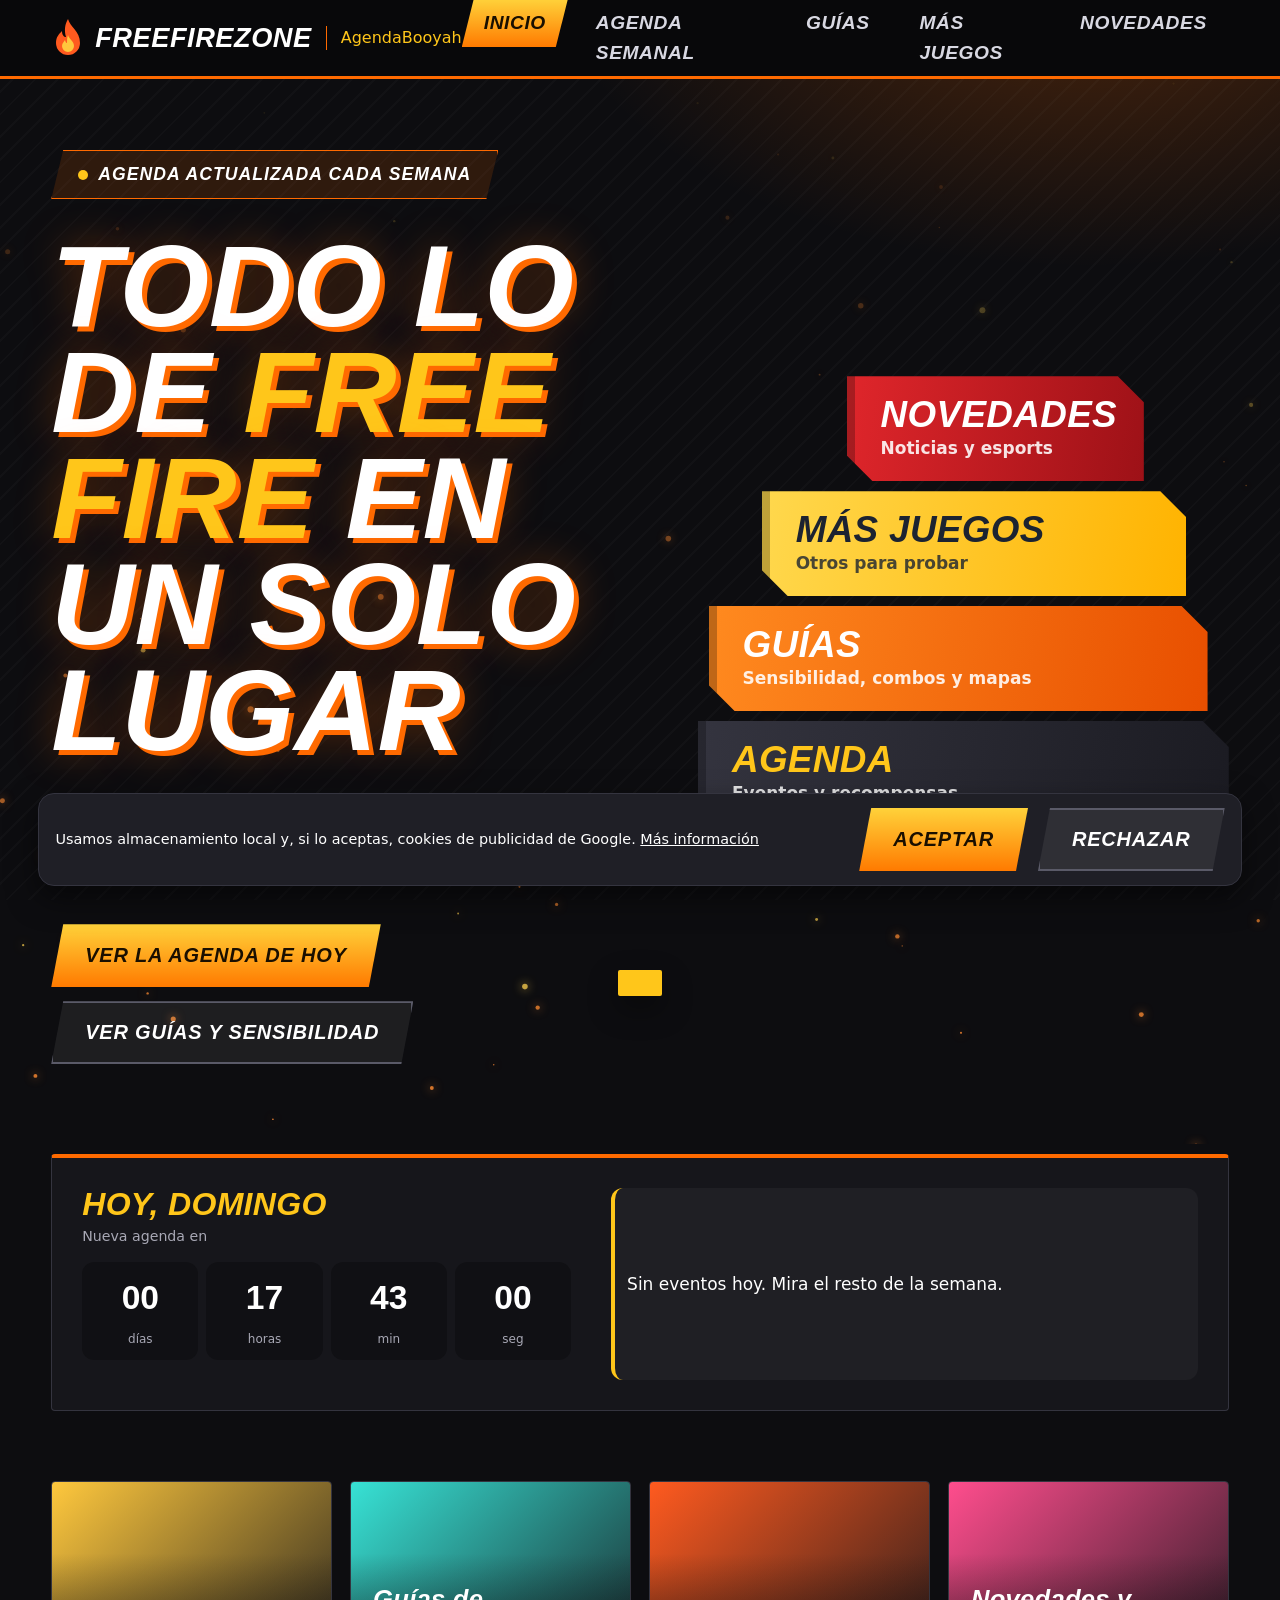
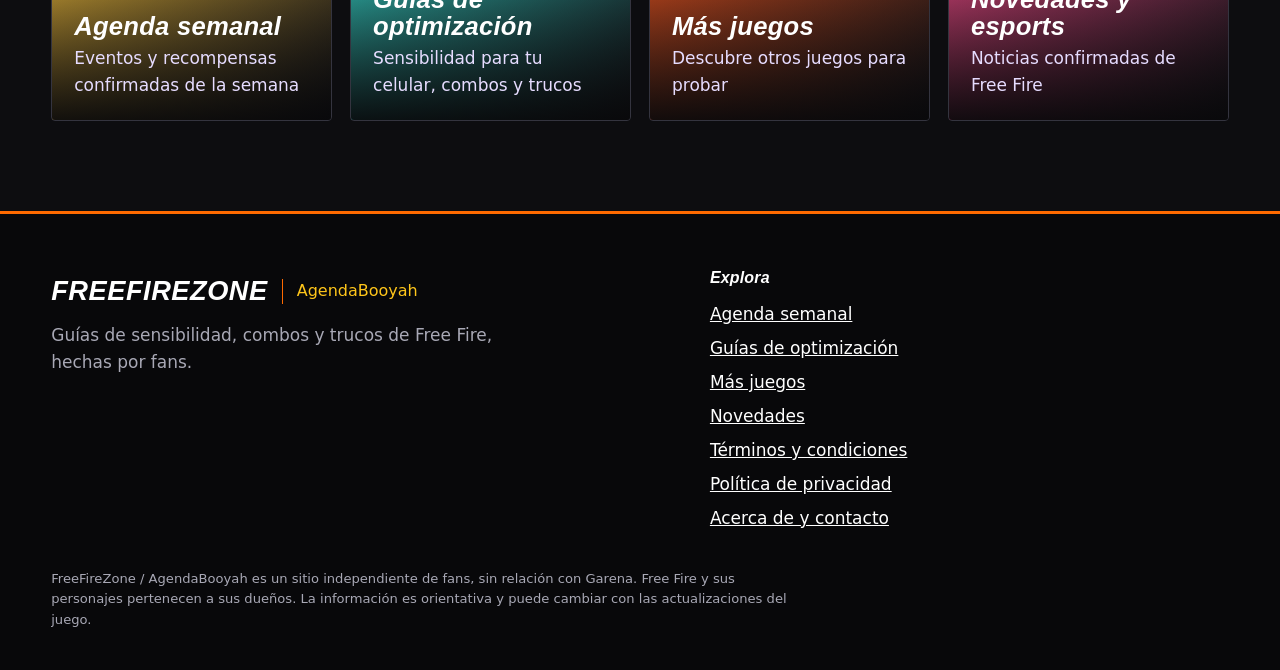
==== index.html @ f6b4c5f6 "Add files via upload" ====
<!DOCTYPE html>
<html lang="es"><head><meta charset="UTF-8"><meta name="viewport" content="width=device-width, initial-scale=1, viewport-fit=cover"><meta http-equiv="Content-Security-Policy" content="default-src 'self'; script-src 'self' https://*.googlesyndication.com https://*.doubleclick.net https://*.google.com https://*.adtrafficquality.google; connect-src 'self' https://sqxohgghsszbbbuwrval.supabase.co https://*.googlesyndication.com https://*.doubleclick.net https://*.google.com https://*.adtrafficquality.google; img-src 'self' data: https:; style-src 'self' 'unsafe-inline' https://fonts.googleapis.com; font-src https://fonts.gstatic.com; frame-src https://*.googlesyndication.com https://*.doubleclick.net https://*.google.com https://*.adtrafficquality.google; object-src 'none'; base-uri 'none'; form-action 'self'"><meta name="referrer" content="strict-origin-when-cross-origin"><title>Agenda, sensibilidad y trucos de Free Fire · FreeFireZone</title><meta name="description" content="Agenda semanal, sensibilidad para tu celular, combos de personajes, trucos de mapas y más juegos."><link rel="preconnect" href="https://fonts.googleapis.com"><link rel="preconnect" href="https://fonts.gstatic.com" crossorigin><link href="https://fonts.googleapis.com/css2?family=Barlow+Condensed:ital,wght@0,700;0,800;1,700;1,800;1,900&family=Barlow:wght@400;500;600;700&display=swap" rel="stylesheet"><link rel="stylesheet" href="estilos.css"></head><body>
<header>
  <div class="wrap nav">
    <a href="index.html" class="logo" aria-label="FreeFireZone, ir al inicio">
      <svg width="34" height="40" viewBox="0 0 34 40" aria-hidden="true"><path d="M17 1c2 8 12 12 12 24a12 12 0 0 1-24 0c0-6 3-9 6-12 0 4 2 6 4 6C13 12 14 6 17 1z" fill="#ff5a1f"/><path d="M17 17c1 4 6 6 6 11a6 6 0 0 1-12 0c0-3 2-4 3-6 .5 2 1 3 2 3 0-3 0-5 1-8z" fill="#ffc83d"/></svg>
      <span>FreeFireZone<small>AgendaBooyah</small></span>
    </a>
    <button class="burger" id="burger" aria-label="Abrir menú" aria-expanded="false"><span></span><span></span><span></span></button>
    <ul id="menu"><li><a class="lnk on" href="index.html">Inicio</a></li><li><a class="lnk" href="agenda.html">Agenda semanal</a></li><li><a class="lnk" href="guias.html">Guías</a></li><li><a class="lnk" href="juegos.html">Más juegos</a></li><li><a class="lnk" href="novedades.html">Novedades</a></li></ul>
  </div>
</header><main><section class="hero" id="inicio">
  <canvas id="embers" aria-hidden="true"></canvas>
  <div class="wrap">
    <div>
      <div class="kicker"><span class="dot"></span> Agenda actualizada cada semana</div>
      <h1 class="booyah">Todo lo de <span>Free Fire</span> en un solo lugar</h1>
      <p class="sub">Eventos de la semana, sensibilidad para tu celular, combos de personajes y trucos de mapas, siempre con información confirmada.</p>
      <div class="cta">
        <a class="btn p" href="agenda.html">Ver la agenda de hoy</a>
        <a class="btn g" href="guias.html">Ver guías y sensibilidad</a>
      </div>
    </div>
    <div class="bricks" aria-label="Secciones del sitio">
      <a class="brick b-red" href="novedades.html"><h3>Novedades</h3><p>Noticias y esports</p></a>
      <a class="brick b-yel" href="juegos.html"><h3>Más juegos</h3><p>Otros para probar</p></a>
      <a class="brick b-grn" href="guias.html"><h3>Guías</h3><p>Sensibilidad, combos y mapas</p></a>
      <a class="brick b-blu" href="agenda.html"><h3>Agenda</h3><p>Eventos y recompensas</p></a>
      <div class="brick-base"></div>
    </div>
  </div>
</section><section id="hoy"><div class="wrap"><aside class="today" aria-label="Resumen de hoy">
      <h3 id="todayTitle">Hoy</h3>
      <small style="color:var(--mute)">Nueva agenda en</small>
      <div class="cd" role="timer" aria-live="off">
        <div><b id="cd-d">00</b><span>días</span></div>
        <div><b id="cd-h">00</b><span>horas</span></div>
        <div><b id="cd-m">00</b><span>min</span></div>
        <div><b id="cd-s">00</b><span>seg</span></div>
      </div>
      <ul class="mini" id="todayList"></ul>
    </aside></div></section><div id="promo" class="promo" hidden></div><section id="portada"><div class="wrap"><div class="bgrid" id="bgrid"></div></div></section></main><footer><div class="wrap fgrid"><div><a href="index.html" class="logo" style="margin-bottom:10px"><span>FreeFireZone<small>AgendaBooyah</small></span></a><p style="color:var(--mute);max-width:42ch">Guías de sensibilidad, combos y trucos de Free Fire, hechas por fans.</p></div>
<div><h3 style="margin-bottom:10px;font-size:1rem">Explora</h3><p style="line-height:2"><a href="agenda.html">Agenda semanal</a><br><a href="guias.html">Guías de optimización</a><br><a href="juegos.html">Más juegos</a><br><a href="novedades.html">Novedades</a><br><a href="terminos.html">Términos y condiciones</a><br><a href="privacidad.html">Política de privacidad</a><br><a href="contacto.html">Acerca de y contacto</a></p></div></div>
<div class="wrap"><p class="legal">FreeFireZone / AgendaBooyah es un sitio independiente de fans, sin relación con Garena. Free Fire y sus personajes pertenecen a sus dueños. La información es orientativa y puede cambiar con las actualizaciones del juego.</p></div></footer><dialog id="adm"><div class="ah"><h3>Panel de actualización</h3><div><button id="admP" class="btn p" type="button" hidden>Publicar cambios</button> <button id="admX" class="btn g" type="button">Cerrar</button></div></div><div class="atabs" id="admTabs"></div><div id="admBody"></div></dialog><div id="ck" class="ckbar" hidden><p>Usamos almacenamiento local y, si lo aceptas, cookies de publicidad de Google. <a href="privacidad.html">Más información</a></p><button class="btn p" id="ckY" type="button">Aceptar</button><button class="btn g" id="ckN" type="button">Rechazar</button></div><div class="toast" id="toast" role="status"></div>
<button id="top" aria-label="Volver arriba">↑</button><script src="js/index.js"></script></body></html>
---- estilos.css ----
:root{
  --ink:#0f1b2e; --ink2:#13223a; --ink3:#182a45; --line:#27395a;
  --ember:#f5cd2f; --gold:#f5cd2f; --ice:#5ec8ff; --rose:#ff5d73;
  --txt:#ffffff; --mute:#9fb0c8;
  --display:"Figtree","Segoe UI",system-ui,sans-serif;
  --body:"Figtree","Segoe UI",system-ui,sans-serif;
  box-sizing:border-box;
  padding-top:env(safe-area-inset-top,0px);
  padding-bottom:env(safe-area-inset-bottom,0px);
  color-scheme:dark;
}
html{scroll-padding-top:calc(76px + env(safe-area-inset-top,0px));scroll-behavior:smooth}
*,*::before,*::after{box-sizing:inherit}
body{margin:0;background:var(--ink);color:var(--txt);font-family:var(--body);font-size:17px;line-height:1.55;overflow-x:hidden}
a{color:inherit}
button,select{font:inherit;color:inherit}
:focus-visible{outline:3px solid var(--gold);outline-offset:3px;border-radius:6px}
.wrap{width:min(1180px,92%);margin-inline:auto}
section{padding:96px 0;position:relative}
h1,h2,h3{font-family:var(--display);font-weight:400;line-height:1.05;margin:0}
h2{font-size:clamp(2rem,5vw,3.4rem);margin-bottom:12px}
h3{font-size:1.25rem}
p{margin:0}
.lead{color:var(--mute);max-width:60ch;margin-bottom:36px}
.sample{display:inline-flex;gap:8px;align-items:center;background:rgba(255,200,61,.12);border:1px dashed var(--gold);color:var(--gold);padding:6px 12px;border-radius:8px;font-size:.85rem;margin-bottom:28px}

/* NAV */
header{position:fixed;inset:0 0 auto 0;z-index:50;padding-top:env(safe-area-inset-top,0px);background:rgba(21,15,46,.72);backdrop-filter:blur(14px);-webkit-backdrop-filter:blur(14px);border-bottom:1px solid rgba(255,255,255,.06)}
.nav{display:flex;align-items:center;justify-content:space-between;height:68px}
.logo{display:flex;align-items:center;gap:10px;text-decoration:none;font-family:var(--display);font-size:1.15rem}
.logo small{display:block;font-family:var(--body);font-size:.72rem;color:var(--gold);font-weight:600;letter-spacing:.04em;margin-top:-2px}
.nav ul{display:flex;gap:6px;list-style:none;margin:0;padding:0}
.nav a.lnk{display:block;padding:9px 16px;border-radius:999px;text-decoration:none;font-weight:600;color:var(--mute);transition:.25s}
.nav a.lnk:hover{color:var(--txt)}
.nav a.lnk.on{background:var(--ember);color:#fff}
.burger{display:none;background:none;border:1px solid var(--line);border-radius:10px;width:44px;height:44px;cursor:pointer}
.burger span{display:block;width:20px;height:2px;background:var(--txt);margin:5px auto;transition:.25s}
@media(max-width:800px){
  .burger{display:block}
  .nav ul{position:absolute;top:68px;left:0;right:0;flex-direction:column;background:var(--ink2);padding:12px 4%;border-bottom:1px solid var(--line);transform:translateY(-12px);opacity:0;pointer-events:none;transition:.25s}
  .nav ul.open{transform:none;opacity:1;pointer-events:auto}
  .nav a.lnk{padding:14px 16px}
}

/* HERO */
.hero{min-height:100svh;display:flex;align-items:center;padding:130px 0 70px;overflow:hidden;
  background:radial-gradient(900px 500px at 78% 30%,rgba(255,90,31,.28),transparent 60%),radial-gradient(700px 500px at 10% 90%,rgba(55,226,213,.12),transparent 60%),var(--ink)}
#embers{position:absolute;inset:0;width:100%;height:100%;pointer-events:none}
.hero .wrap{position:relative;display:grid;grid-template-columns:1.15fr .85fr;gap:48px;align-items:center}
@media(max-width:900px){.hero .wrap{grid-template-columns:1fr}}
.kicker{display:inline-flex;align-items:center;gap:10px;font-weight:600;color:var(--gold);margin-bottom:18px}
.dot{width:10px;height:10px;border-radius:50%;background:var(--rose);box-shadow:0 0 0 0 rgba(255,77,141,.7);animation:pulse 1.8s infinite}
@keyframes pulse{70%{box-shadow:0 0 0 12px rgba(255,77,141,0)}100%{box-shadow:0 0 0 0 rgba(255,77,141,0)}}
.booyah{font-size:clamp(3.6rem,13vw,9.5rem);line-height:.9;letter-spacing:-.01em;position:relative;display:inline-block;
  background:linear-gradient(100deg,var(--gold) 20%,#fff 38%,var(--ember) 55%,var(--gold) 80%);background-size:250% 100%;
  -webkit-background-clip:text;background-clip:text;color:transparent;animation:shine 4.5s ease-in-out 1 .4s both, glow 3s ease-in-out infinite alternate;
  filter:drop-shadow(0 6px 0 rgba(120,30,0,.55))}
@keyframes shine{from{background-position:120% 0}to{background-position:0 0}}
@keyframes glow{to{filter:drop-shadow(0 6px 0 rgba(120,30,0,.55)) drop-shadow(0 0 28px rgba(255,90,31,.6))}}
.hero p.sub{font-size:1.2rem;color:#e6dcff;max-width:46ch;margin:22px 0 30px}
.cta{display:flex;gap:14px;flex-wrap:wrap}
.btn{display:inline-flex;align-items:center;gap:10px;padding:14px 26px;border-radius:12px;border:0;font-weight:700;cursor:pointer;text-decoration:none;transition:transform .15s, box-shadow .2s, background .2s}
.btn.p{background:var(--ember);color:#fff;box-shadow:0 5px 0 #a82f00}
.btn.p:hover{transform:translateY(-2px);box-shadow:0 7px 0 #a82f00,0 14px 30px rgba(255,90,31,.4)}
.btn.p:active{transform:translateY(4px);box-shadow:0 1px 0 #a82f00}
.btn.g{background:transparent;border:2px solid var(--line);color:var(--txt)}
.btn.g:hover{border-color:var(--ice);color:var(--ice)}
.today{background:linear-gradient(160deg,var(--ink3),var(--ink2));border:1px solid var(--line);border-radius:22px;padding:26px;box-shadow:0 30px 60px rgba(0,0,0,.4);position:relative}
.today::before{content:"";position:absolute;inset:-2px;border-radius:24px;z-index:-1;background:conic-gradient(from var(--a,0deg),var(--ember),var(--gold),var(--ice),var(--rose),var(--ember));animation:spin 6s linear infinite;filter:blur(14px);opacity:.55}
@property --a{syntax:"<angle>";initial-value:0deg;inherits:false}
@keyframes spin{to{--a:360deg}}
.today h3{color:var(--gold);margin-bottom:4px}
.cd{display:grid;grid-template-columns:repeat(4,1fr);gap:8px;margin:14px 0 20px}
.cd div{background:rgba(0,0,0,.28);border-radius:12px;padding:10px 4px;text-align:center}
.cd b{display:block;font-family:var(--display);font-size:1.7rem;font-weight:400;font-variant-numeric:tabular-nums}
.cd span{font-size:.75rem;color:var(--mute)}
.mini{list-style:none;padding:0;margin:0;display:grid;gap:10px}
.mini li{display:flex;gap:12px;align-items:center;padding:10px 12px;background:rgba(255,255,255,.04);border-radius:12px;border-left:4px solid var(--c,var(--gold))}
.mini small{display:block;color:var(--mute)}

/* TAGS */
.tag{display:inline-block;font-size:.78rem;font-weight:700;padding:3px 10px;border-radius:999px;background:var(--c);color:#1a1033}
.src{font-size:.78rem;font-weight:600;padding:2px 9px;border-radius:6px}
.src.of{background:rgba(55,226,213,.16);color:var(--ice)}
.src.fi{border:1px dashed var(--rose);color:var(--rose)}
.diamantes{--c:var(--gold)} .ruleta{--c:var(--ember)} .pase{--c:var(--ice)}

/* AGENDA */
#agenda{background:linear-gradient(180deg,var(--ink),var(--ink2))}
.agenda-grid{display:grid;grid-template-columns:1.5fr 1fr;gap:32px;align-items:start}
@media(max-width:960px){.agenda-grid{grid-template-columns:1fr}}
.chips{display:flex;gap:8px;flex-wrap:wrap;margin-bottom:18px}
.chip{background:var(--ink2);border:1px solid var(--line);border-radius:999px;padding:8px 18px;font-weight:600;cursor:pointer;transition:.2s}
.chip:hover{border-color:var(--gold)}
.chip[aria-pressed="true"],.chip[aria-selected="true"]{background:var(--gold);color:#1a1033;border-color:var(--gold)}
.days{display:grid;grid-template-columns:repeat(7,1fr);gap:6px;margin-bottom:20px}
.day{background:var(--ink2);border:1px solid var(--line);border-radius:12px;padding:10px 0;text-align:center;cursor:pointer;font-weight:700;transition:.2s;position:relative}
.day small{display:block;font-weight:500;color:var(--mute);font-size:.72rem}
.day[aria-selected="true"]{background:var(--ember);border-color:var(--ember);transform:translateY(-3px);box-shadow:0 8px 0 rgba(168,47,0,.7)}
.day[aria-selected="true"] small{color:#ffe3d6}
.day.hoy::after{content:"";position:absolute;top:6px;right:6px;width:7px;height:7px;border-radius:50%;background:var(--gold)}
.events{display:grid;gap:12px;min-height:240px}
.ev{display:grid;grid-template-columns:auto 1fr;gap:16px;background:var(--ink3);border:1px solid var(--line);border-radius:16px;padding:18px;animation:pop .35s both;position:relative;overflow:hidden}
.ev::before{content:"";position:absolute;left:0;top:0;bottom:0;width:5px;background:var(--c)}
.ev time{font-family:var(--display);font-size:1.15rem;color:var(--c);min-width:62px}
.ev h3{margin-bottom:6px;font-size:1.08rem;font-family:var(--body);font-weight:700}
.ev p{color:#d6cbf3;font-size:.95rem;margin-bottom:10px}
.ev .meta{display:flex;gap:8px;flex-wrap:wrap}
@keyframes pop{from{opacity:0;transform:translateY(10px) scale(.98)}}
.empty{border:2px dashed var(--line);border-radius:16px;padding:30px;text-align:center;color:var(--mute)}

/* RULETA */
.roulette{background:var(--ink3);border:1px solid var(--line);border-radius:22px;padding:24px;text-align:center;position:sticky;top:90px}
.roulette h3{color:var(--ember);margin-bottom:4px}
.roulette .note{font-size:.85rem;color:var(--mute);margin-bottom:12px}
.wheelbox{position:relative;width:min(300px,80%);margin:10px auto 18px;aspect-ratio:1}
#wheel{width:100%;height:100%;display:block;filter:drop-shadow(0 10px 24px rgba(0,0,0,.45))}
.pin{position:absolute;top:-12px;left:50%;transform:translateX(-50%);width:0;height:0;border-left:14px solid transparent;border-right:14px solid transparent;border-top:28px solid var(--gold);filter:drop-shadow(0 3px 0 rgba(0,0,0,.4));z-index:2}
.result{min-height:56px;font-weight:700;font-size:1.1rem;margin-bottom:12px}
.result.win{animation:wiggle .6s}
@keyframes wiggle{20%{transform:rotate(-3deg) scale(1.06)}40%{transform:rotate(3deg) scale(1.06)}60%{transform:rotate(-2deg)}}
.hist{display:flex;gap:6px;flex-wrap:wrap;justify-content:center;margin-top:14px;font-size:.8rem;color:var(--mute)}
.hist span{background:rgba(0,0,0,.25);padding:3px 9px;border-radius:999px}

/* GUIAS */
#guias{background:var(--ink2)}
.tabs{display:flex;gap:8px;flex-wrap:wrap;margin-bottom:30px}
.tabs .chip{padding:11px 22px}
.panel[hidden]{display:none}
.panel{animation:pop .4s both}
.sens{display:grid;grid-template-columns:.9fr 1.1fr;gap:28px}
@media(max-width:900px){.sens{grid-template-columns:1fr}}
.field{display:grid;gap:6px;margin-bottom:16px}
.field label{font-weight:600;color:var(--gold)}
select{background:var(--ink);border:2px solid var(--line);border-radius:12px;padding:13px 14px;width:100%;cursor:pointer}
select:focus{border-color:var(--ice);outline:none}
.card{background:var(--ink3);border:1px solid var(--line);border-radius:20px;padding:24px}
.bar{margin-bottom:14px}
.bar .row{display:flex;justify-content:space-between;font-weight:600;margin-bottom:5px}
.bar .track{height:12px;background:rgba(0,0,0,.35);border-radius:99px;overflow:hidden}
.bar .fill{height:100%;width:0;border-radius:99px;background:linear-gradient(90deg,var(--ember),var(--gold));transition:width 1s cubic-bezier(.2,.9,.2,1)}
.tip{font-size:.88rem;color:var(--mute);margin-top:12px}
.chars{display:grid;grid-template-columns:repeat(auto-fill,minmax(230px,1fr));gap:16px}
.char{background:var(--ink3);border:1px solid var(--line);border-radius:18px;padding:20px;transition:transform .25s, border-color .25s;position:relative;overflow:hidden}
.char:hover{transform:translateY(-6px) rotate(-.6deg);border-color:var(--c)}
.avatar{width:58px;height:58px;border-radius:16px;display:grid;place-items:center;font-family:var(--display);font-size:1.5rem;color:#1a1033;background:var(--c);margin-bottom:12px;transform:rotate(-6deg);box-shadow:4px 4px 0 rgba(0,0,0,.35)}
.char h3{margin-bottom:2px}
.char .role{font-size:.85rem;color:var(--c);font-weight:700;margin-bottom:8px}
.char p{font-size:.92rem;color:#d6cbf3}
.combos{display:grid;grid-template-columns:repeat(auto-fit,minmax(260px,1fr));gap:16px;margin-top:26px}
.combo{background:linear-gradient(140deg,var(--ink3),#3a1d5c);border:1px solid var(--line);border-radius:18px;padding:22px}
.combo .pair{display:flex;align-items:center;gap:8px;margin-bottom:12px;font-family:var(--display)}
.combo .pair i{font-style:normal;color:var(--gold)}
.maps{display:grid;gap:12px}
details{background:var(--ink3);border:1px solid var(--line);border-radius:16px;overflow:hidden}
summary{cursor:pointer;padding:18px 22px;font-weight:700;font-size:1.1rem;list-style:none;display:flex;justify-content:space-between;align-items:center}
summary::-webkit-details-marker{display:none}
summary::after{content:"+";font-family:var(--display);font-size:1.5rem;color:var(--ember);transition:transform .3s}
details[open] summary::after{transform:rotate(45deg)}
details[open]{border-color:var(--ember)}
details ul{margin:0;padding:0 22px 20px 42px;color:#d6cbf3;display:grid;gap:8px}

/* ESPORTS */
#esports{background:linear-gradient(180deg,var(--ink2),var(--ink))}
.ffws{display:grid;grid-template-columns:1.1fr .9fr;gap:28px;margin-bottom:34px}
@media(max-width:960px){.ffws{grid-template-columns:1fr}}
.live{display:inline-flex;align-items:center;gap:8px;background:rgba(255,77,141,.15);color:var(--rose);padding:4px 12px;border-radius:999px;font-weight:700;font-size:.85rem;margin-bottom:12px}
.stages{display:flex;gap:0;margin:20px 0 8px}
.stage{flex:1;text-align:center;position:relative;font-size:.85rem;color:var(--mute);padding-top:30px}
.stage::before{content:"";position:absolute;top:8px;left:50%;width:16px;height:16px;margin-left:-8px;border-radius:50%;background:var(--ink);border:3px solid var(--line);z-index:1}
.stage::after{content:"";position:absolute;top:14px;left:50%;width:100%;height:4px;background:var(--line)}
.stage:last-child::after{display:none}
.stage.done::before{background:var(--ice);border-color:var(--ice)}
.stage.done::after{background:var(--ice)}
.stage.now::before{background:var(--gold);border-color:var(--gold);animation:pulse2 1.6s infinite}
.stage.now{color:var(--gold);font-weight:700}
@keyframes pulse2{50%{box-shadow:0 0 0 8px rgba(255,200,61,.2)}}
table{width:100%;border-collapse:collapse}
th{text-align:left;color:var(--mute);font-weight:600;font-size:.85rem;padding:0 8px 10px}
td{padding:11px 8px;border-top:1px solid rgba(255,255,255,.07)}
td.pos{font-family:var(--display);color:var(--gold);width:40px}
td.pts{text-align:right;font-weight:700;font-variant-numeric:tabular-nums}
.meter{height:8px;border-radius:99px;background:rgba(0,0,0,.35);overflow:hidden;min-width:70px}
.meter i{display:block;height:100%;width:0;background:linear-gradient(90deg,var(--ice),var(--gold));transition:width 1.1s cubic-bezier(.2,.9,.2,1)}
.news{display:grid;grid-template-columns:repeat(auto-fill,minmax(270px,1fr));gap:18px}
.nw{background:var(--ink3);border:1px solid var(--line);border-radius:18px;overflow:hidden;display:flex;flex-direction:column;transition:transform .25s, box-shadow .25s}
.nw:hover{transform:translateY(-6px);box-shadow:0 18px 34px rgba(0,0,0,.4)}
.thumb{height:130px;position:relative;display:grid;place-items:center;font-family:var(--display);font-size:2.4rem;color:rgba(255,255,255,.9);background:var(--bg)}
.thumb::after{content:"";position:absolute;inset:0;background:repeating-linear-gradient(135deg,transparent 0 14px,rgba(255,255,255,.06) 14px 28px)}
.nw div.b{padding:18px;display:flex;flex-direction:column;gap:8px;flex:1}
.nw small{color:var(--mute)}
.nw h3{font-family:var(--body);font-weight:700;font-size:1.05rem;line-height:1.3}

/* FOOTER */
footer{background:#0f0a24;padding:56px 0 40px;border-top:1px solid var(--line)}
.fgrid{display:grid;grid-template-columns:1.2fr 1fr;gap:36px}
@media(max-width:800px){.fgrid{grid-template-columns:1fr}}
.sub-form{display:flex;gap:10px;flex-wrap:wrap;margin-top:14px}
.sub-form input{flex:1;min-width:200px;background:var(--ink2);border:2px solid var(--line);border-radius:12px;padding:13px 14px;color:var(--txt);font:inherit}
.sub-form input:focus{outline:none;border-color:var(--ice)}
.legal{color:var(--mute);font-size:.82rem;margin-top:34px;max-width:90ch}

/* TOAST */
.toast{position:fixed;left:50%;bottom:calc(24px + env(safe-area-inset-bottom,0px));transform:translate(-50%,120px);background:var(--ice);color:#06322e;font-weight:700;padding:13px 22px;border-radius:12px;box-shadow:0 12px 30px rgba(0,0,0,.4);transition:transform .4s cubic-bezier(.2,1.2,.3,1);z-index:100;max-width:90%}
.toast.show{transform:translate(-50%,0)}
#top{position:fixed;right:18px;bottom:calc(18px + env(safe-area-inset-bottom,0px));width:48px;height:48px;border-radius:14px;border:0;background:var(--ember);color:#fff;font-size:1.3rem;cursor:pointer;opacity:0;pointer-events:none;transition:.3s;box-shadow:0 4px 0 #a82f00;z-index:60}
#top.show{opacity:1;pointer-events:auto}

@media(prefers-reduced-motion:reduce){
  *,*::before,*::after{animation-duration:.01ms!important;animation-iteration-count:1!important;transition-duration:.01ms!important;scroll-behavior:auto!important}
}

.otro{--c:#b48cff}
input:not([type=checkbox]):not([type=range]):not([type=file]),textarea{background:var(--ink);border:2px solid var(--line);border-radius:12px;padding:12px 14px;width:100%;color:var(--txt);font:inherit}
input[type=range]{width:100%;accent-color:var(--ember)}
.two{display:grid;grid-template-columns:1fr 1fr;gap:12px}
.promo{width:min(1180px,92%);margin:40px auto;display:grid;grid-template-columns:auto 1fr;gap:24px;align-items:center;background:linear-gradient(120deg,var(--ink3),#3a1d5c);border:1px solid var(--line);border-radius:22px;padding:20px}
.promo[hidden],.ckbar[hidden]{display:none}
.promo img{width:min(320px,38vw);aspect-ratio:16/9;object-fit:cover;border-radius:14px}
.promo h2{font-size:clamp(1.4rem,3.5vw,2rem)}.promo p{color:#d6cbf3;margin:8px 0 14px}
@media(max-width:700px){.promo{grid-template-columns:1fr}.promo img{width:100%}.two{grid-template-columns:1fr}}
.chk{padding-left:20px;display:grid;gap:8px;color:#d6cbf3;margin:0}
.lk{background:none;border:0;color:var(--mute);cursor:pointer;padding:0;text-decoration:underline}
dialog{background:var(--ink2);color:var(--txt);border:1px solid var(--line);border-radius:18px;padding:22px;width:min(640px,94vw);max-height:88vh;overflow:auto}
dialog::backdrop{background:rgba(0,0,0,.7)}
.ah{display:flex;justify-content:space-between;align-items:center;margin-bottom:14px}
.ck{display:flex;gap:8px;align-items:center;margin-bottom:12px}
.al{list-style:none;padding:0;margin:14px 0 0;display:grid;gap:8px}
.al li{display:flex;justify-content:space-between;gap:10px;align-items:center;background:rgba(255,255,255,.05);padding:8px 12px;border-radius:10px}
.al .btn{padding:6px 12px}
.ckbar{position:fixed;left:3%;right:3%;bottom:calc(14px + env(safe-area-inset-bottom,0px));z-index:90;background:var(--ink3);border:1px solid var(--line);border-radius:16px;padding:14px 16px;display:flex;gap:10px;flex-wrap:wrap;align-items:center;box-shadow:0 12px 30px rgba(0,0,0,.5)}
.ckbar p{flex:1 1 260px;font-size:.9rem}
#gbanner img{width:100%;max-height:260px;object-fit:cover;border-radius:18px;margin-bottom:24px}

main.sub>section{padding-top:130px}
#portada{padding:50px 0 90px}
.bgrid{display:grid;grid-template-columns:repeat(auto-fit,minmax(260px,1fr));gap:18px}
.bn{position:relative;display:flex;flex-direction:column;justify-content:flex-end;min-height:240px;padding:22px;border-radius:22px;overflow:hidden;text-decoration:none;background:linear-gradient(135deg,var(--c),var(--ink3));border:1px solid var(--line);transition:transform .25s}
.bn:hover{transform:translateY(-6px)}
.bn .bi{position:absolute;inset:0;background-size:cover;background-position:center;opacity:.6}
.bn::after{content:"";position:absolute;inset:0;background:linear-gradient(0deg,rgba(21,15,46,.92),transparent 70%)}
.bn>h3,.bn>p{position:relative;z-index:1}.bn h3{font-size:1.6rem}.bn p{color:#e6dcff;margin-top:6px}
.atabs{display:flex;gap:8px;flex-wrap:wrap;margin-bottom:14px}
[hidden]{display:none!important}

/* ===== ESTILO BLOCKS (nuevo diseño) ===== */
body{background:var(--ink) radial-gradient(rgba(255,255,255,.07) 1.2px,transparent 1.4px) 0 0/22px 22px;font-weight:500}
h1,h2,h3{font-weight:800;letter-spacing:-.03em}
.logo,.ev time,.avatar,td.pos,.combo .pair,.cd b,summary::after{font-weight:800}
section,#agenda,#guias,#esports{background:transparent}
header{background:#0b1424;backdrop-filter:none;-webkit-backdrop-filter:none;border-bottom:1px solid var(--line)}
.nav{height:76px}
.logo{font-size:1.5rem;letter-spacing:-.03em}
.logo>span{display:flex;align-items:center;gap:14px}
.logo small{display:inline-block;margin:0;padding-left:14px;border-left:1px solid var(--line);font-size:1rem;font-weight:500;color:var(--mute);letter-spacing:0}
.nav a.lnk{padding:11px 20px;font-weight:600;color:#c9d5e6}
.nav a.lnk.on{background:#fff;color:#0f1b2e}
.nav a.lnk:hover:not(.on){background:rgba(255,255,255,.08);color:#fff}
@media(max-width:800px){.nav ul{top:76px;background:#0b1424}.logo small{display:none}}
.hero{min-height:min(100svh,860px);padding:150px 0 80px;background:transparent}
#embers{display:none}
.hero .wrap{grid-template-columns:1.05fr .95fr;gap:60px}
.kicker{background:rgba(255,255,255,.06);border-radius:999px;padding:11px 20px;color:#fff;font-weight:600;margin-bottom:34px}
.dot{background:#3ddc84;animation:none;box-shadow:none}
.booyah{display:block;font-size:clamp(2.8rem,7.2vw,5.6rem);line-height:.98;letter-spacing:-.05em;font-weight:900;color:#fff;background:none;-webkit-background-clip:border-box;background-clip:border-box;animation:none;filter:none}
.hero p.sub{color:#b4c2d6;font-size:1.25rem;max-width:34em;margin:30px 0 38px}
.btn{border-radius:12px;padding:16px 28px;font-size:1.05rem}
.btn.p{background:#f5cd2f;color:#16202f;box-shadow:0 5px 0 #b8941a}
.btn.p:hover{box-shadow:0 7px 0 #b8941a,0 14px 30px rgba(245,205,47,.25)}
.btn.p:active{box-shadow:0 1px 0 #b8941a}
.btn.g{border:2px solid #3a4d6e;color:#fff}
.btn.g:hover{border-color:#fff;color:#fff}
/* ladrillos */
.bricks{display:flex;flex-direction:column;align-items:center;gap:0;padding-top:14px}
.brick{position:relative;display:block;text-decoration:none;color:#fff;padding:22px 28px;border-radius:12px 12px 6px 6px;background:var(--c);box-shadow:0 5px 0 rgba(0,0,0,.28),inset 0 -3px 0 rgba(0,0,0,.18);transition:transform .2s}
.brick:hover{transform:translateY(-4px)}
.brick::before{content:"";position:absolute;top:-10px;left:22px;right:22px;height:10px;background:repeating-linear-gradient(90deg,var(--c) 0 34px,transparent 34px 64px);border-radius:6px 6px 0 0}
.brick h3{font-size:1.9rem;margin:0 0 4px}
.brick p{color:rgba(255,255,255,.88);font-weight:500}
.b-red{--c:#c8281e;width:56%;margin-left:12%;z-index:4}
.b-yel{--c:#f5cd2f;color:#1c2331;width:80%;margin-left:4%;z-index:3;margin-top:10px}
.b-yel p{color:rgba(28,35,49,.8)}
.b-grn{--c:#23783f;width:94%;margin-left:-2%;z-index:2;margin-top:10px}
.b-blu{--c:#1b66b8;width:100%;z-index:1;margin-top:10px}
.brick-base{width:100%;height:30px;background:#6b7280;border-radius:6px 6px 12px 12px;margin-top:8px;box-shadow:0 5px 0 rgba(0,0,0,.28)}
@media(max-width:900px){.bricks{margin-top:20px}.b-red,.b-yel,.b-grn{margin-left:0;width:100%}}
/* hoy */
#hoy{padding:10px 0 20px}
.today{display:grid;grid-template-columns:1fr 1.2fr;column-gap:40px;align-content:start;background:var(--ink2);border:1px solid var(--line);border-radius:18px;box-shadow:none;padding:30px}
.today::before{display:none}
.today h3{grid-column:1;color:#fff;font-size:1.6rem}
.today>small{grid-column:1}
.today .cd{grid-column:1}
.today .mini{grid-column:2;grid-row:1/span 3}
@media(max-width:800px){.today{grid-template-columns:1fr}.today .mini{grid-column:1;grid-row:auto}}
/* tarjetas más limpias */
.card,.ev,.char,.combo,.nw,details,.promo,.today,.roulette{border-radius:14px}
.combo,.promo{background:var(--ink3)}
.day[aria-selected="true"],.chip[aria-pressed="true"],.chip[aria-selected="true"]{background:#f5cd2f;color:#16202f;border-color:#f5cd2f}
.day[aria-selected="true"] small{color:#4b4220}
.day[aria-selected="true"]{box-shadow:0 6px 0 #b8941a}
#top{background:#f5cd2f;color:#16202f;box-shadow:0 4px 0 #b8941a}
.bn{border-radius:14px;background:linear-gradient(135deg,var(--c),var(--ink3))}
.bn::after{background:linear-gradient(0deg,rgba(11,20,36,.92),transparent 70%)}
footer{background:#0b1424}
.toast{background:#f5cd2f;color:#16202f}
.legal{color:var(--mute)}

/* ===== ESTILO FREE FIRE ===== */
:root{--ink:#0d0d10;--ink2:#16161b;--ink3:#1f1f26;--line:#34343f;--ember:#ff6a00;--gold:#ffc61a;--ice:#ffc61a;--rose:#ff2d2d;--mute:#a8a8b5;
  --display:"Barlow Condensed","Arial Narrow",Impact,sans-serif;--body:"Barlow","Segoe UI",system-ui,sans-serif;
  --ff:linear-gradient(180deg,#ffd23a,#ff7a00);--cut:polygon(12px 0,100% 0,calc(100% - 12px) 100%,0 100%)}
body{background:var(--ink) radial-gradient(900px 520px at 85% -5%,rgba(255,106,0,.28),transparent 60%) no-repeat;background-attachment:fixed;font-family:var(--body);font-size:17px}
body::before{content:"";position:fixed;inset:0;z-index:-1;pointer-events:none;background:repeating-linear-gradient(135deg,rgba(255,255,255,.022) 0 2px,transparent 2px 16px)}
h1,h2,h3{font-family:var(--display);font-style:italic;font-weight:800;letter-spacing:.01em}
h1,h2,.brick h3,.today h3{text-transform:uppercase}
h2{font-size:clamp(2.4rem,6vw,4rem)}
h2::after{content:"";display:block;width:90px;height:6px;margin-top:10px;background:var(--ff);transform:skewX(-30deg)}
.ev h3,.nw h3,.char h3{font-style:normal}
header{background:#08080a;border-bottom:3px solid var(--ember)}
.logo{font-style:italic;text-transform:uppercase;font-size:1.7rem;letter-spacing:.02em}
.logo small{font-style:normal;text-transform:none;border-left-color:var(--ember);color:var(--gold);font-family:var(--body)}
.nav a.lnk{border-radius:0;font-family:var(--display);font-style:italic;font-weight:800;text-transform:uppercase;font-size:1.2rem;letter-spacing:.03em;color:#d8d8e2;clip-path:var(--cut);padding:9px 22px}
.nav a.lnk.on{background:var(--ff);color:#1a0f00}
.nav a.lnk:hover:not(.on){background:rgba(255,106,0,.18);color:#fff}
.hero{background:transparent}
#embers{display:block}
.kicker{background:rgba(255,106,0,.14);border:1px solid var(--ember);color:#fff;text-transform:uppercase;font-style:italic;font-family:var(--display);font-weight:700;font-size:1.1rem;letter-spacing:.06em;clip-path:var(--cut);border-radius:0;padding:10px 26px}
.dot{background:var(--gold);animation:pulse 1.8s infinite;box-shadow:0 0 0 0 rgba(255,198,26,.7)}
.booyah{font-size:clamp(3.4rem,9vw,7.2rem);line-height:.92;font-weight:900;letter-spacing:0;color:#fff;text-shadow:5px 5px 0 var(--ember),0 0 40px rgba(255,106,0,.35)}
.booyah span{color:var(--gold)}
.hero p.sub{color:#cfcfda}
.btn{border-radius:0;clip-path:var(--cut);padding:16px 34px;font-family:var(--display);font-style:italic;font-weight:800;text-transform:uppercase;font-size:1.25rem;letter-spacing:.04em}
.btn.p{background:var(--ff);color:#1a0f00;box-shadow:none}
.btn.p:hover{box-shadow:none;filter:brightness(1.12);transform:translateY(-2px)}
.btn.p:active{box-shadow:none;transform:none}
.btn.g{background:rgba(255,255,255,.07);border:0;box-shadow:inset 0 0 0 2px #5a5a68;color:#fff}
.btn.g:hover{box-shadow:inset 0 0 0 2px var(--gold);color:var(--gold)}
/* paneles de sección estilo FF */
.brick{border-radius:0;clip-path:polygon(0 0,calc(100% - 26px) 0,100% 26px,100% 100%,26px 100%,0 calc(100% - 26px));box-shadow:inset 8px 0 0 rgba(0,0,0,.25);padding:20px 40px 20px 34px}
.brick::before{display:none}
.brick h3{font-size:2.3rem;margin:0}
.brick p{font-weight:600}
.b-red{--c:#e0262b;background:linear-gradient(100deg,#e0262b,#9d1117)}
.b-yel{--c:#ffc61a;background:linear-gradient(100deg,#ffd84d,#ffb300)}
.b-grn{--c:#ff6a00;background:linear-gradient(100deg,#ff8a1f,#e84f00)}
.b-blu{--c:#2a2a33;background:linear-gradient(100deg,#34343f,#1b1b22);color:#fff}
.b-blu h3{color:var(--gold)}
.brick:hover{transform:translateX(-6px)}
.brick-base{height:16px;border-radius:0;background:repeating-linear-gradient(135deg,var(--gold) 0 14px,#111 14px 28px);box-shadow:none;margin-top:10px}
/* tarjetas */
.card,.ev,.char,.combo,.nw,details,.promo,.today,.roulette,.bn{border-radius:4px}
.today{border-top:4px solid var(--ember);background:var(--ink2)}
.today h3{color:var(--gold);font-size:2rem}
.cd b{font-family:var(--display);font-size:2.1rem}
.ev::before{width:6px}
.chip,.day{border-radius:2px;text-transform:uppercase;font-family:var(--display);font-style:italic;font-weight:800;letter-spacing:.03em;font-size:1.05rem}
.day[aria-selected="true"],.chip[aria-pressed="true"],.chip[aria-selected="true"]{background:var(--ff);color:#1a0f00;border-color:var(--ember);box-shadow:none}
.day[aria-selected="true"] small{color:#5a3200}
.tag{border-radius:2px;text-transform:uppercase;font-family:var(--display);font-style:italic}
.bn{background:linear-gradient(135deg,var(--c),#16161b)}
.bn::after{background:linear-gradient(0deg,rgba(8,8,10,.92),transparent 70%)}
#top{background:var(--ff);color:#1a0f00;box-shadow:none;border-radius:2px;clip-path:var(--cut)}
footer{background:#08080a;border-top:3px solid var(--ember)}
.toast{background:var(--gold);color:#1a0f00;border-radius:2px}
dialog{border-radius:4px;border-top:4px solid var(--ember)}
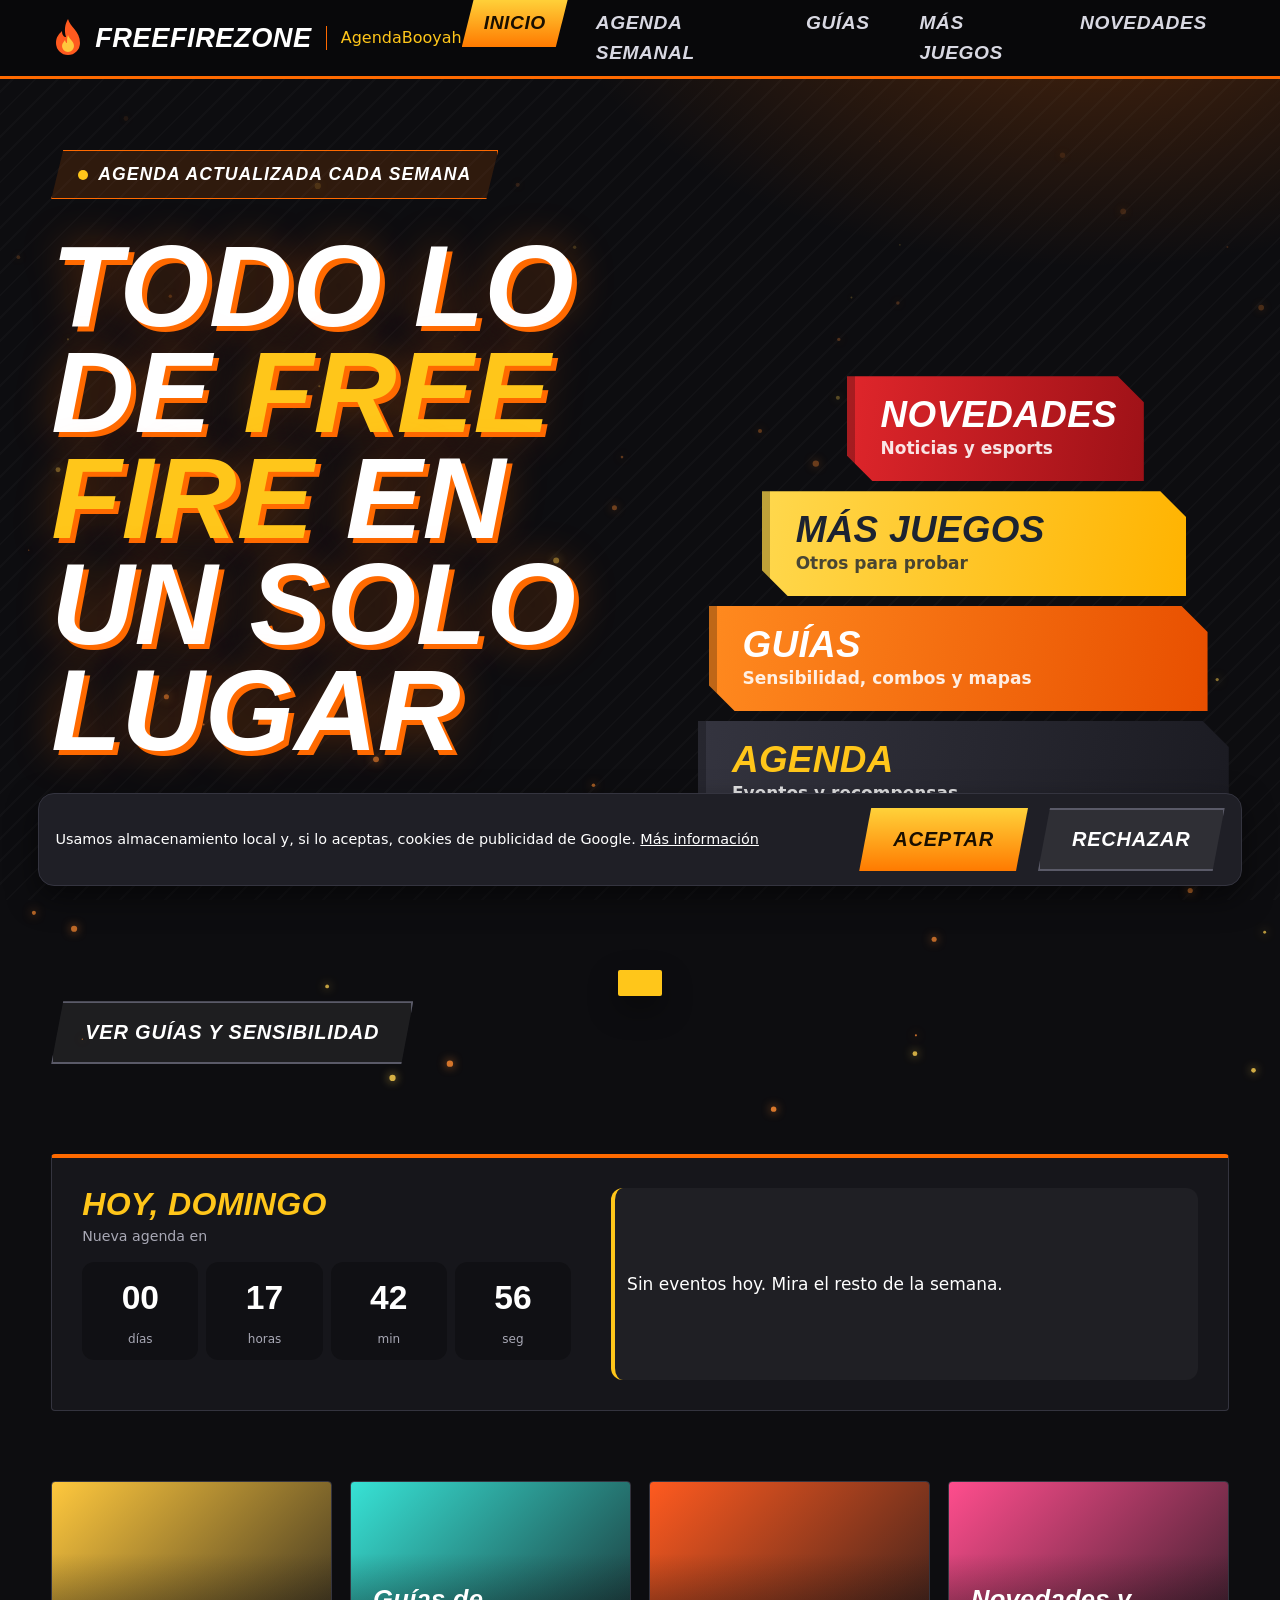
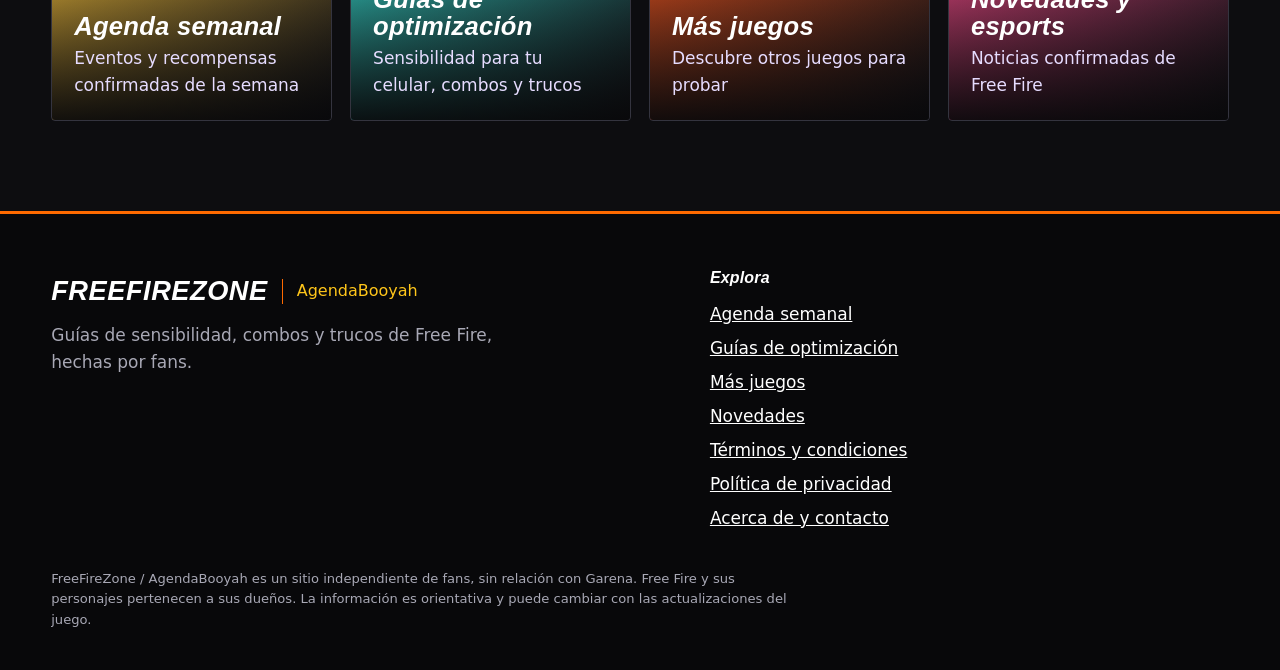
==== commit 52246545: "Add files via upload" ====
--- a/index.html
+++ b/index.html
@@ -39,7 +39,7 @@
         <div><b id="cd-s">00</b><span>seg</span></div>
       </div>
       <ul class="mini" id="todayList"></ul>
-    </aside></div></section><div id="promo" class="promo" hidden></div><section id="portada"><div class="wrap"><div class="bgrid" id="bgrid"></div></div></section></main><footer><div class="wrap fgrid"><div><a href="index.html" class="logo" style="margin-bottom:10px"><span>FreeFireZone<small>AgendaBooyah</small></span></a><p style="color:var(--mute);max-width:42ch">Guías de sensibilidad, combos y trucos de Free Fire, hechas por fans.</p></div>
+    </aside></div></section><aside class="ad" data-pos="home" hidden aria-label="Publicidad"></aside><div id="promo" class="promo" hidden></div><section id="portada"><div class="wrap"><div class="bgrid" id="bgrid"></div></div></section><aside class="ad" data-pos="end" hidden aria-label="Publicidad"></aside></main><footer><div class="wrap fgrid"><div><a href="index.html" class="logo" style="margin-bottom:10px"><span>FreeFireZone<small>AgendaBooyah</small></span></a><p style="color:var(--mute);max-width:42ch">Guías de sensibilidad, combos y trucos de Free Fire, hechas por fans.</p></div>
 <div><h3 style="margin-bottom:10px;font-size:1rem">Explora</h3><p style="line-height:2"><a href="agenda.html">Agenda semanal</a><br><a href="guias.html">Guías de optimización</a><br><a href="juegos.html">Más juegos</a><br><a href="novedades.html">Novedades</a><br><a href="terminos.html">Términos y condiciones</a><br><a href="privacidad.html">Política de privacidad</a><br><a href="contacto.html">Acerca de y contacto</a></p></div></div>
 <div class="wrap"><p class="legal">FreeFireZone / AgendaBooyah es un sitio independiente de fans, sin relación con Garena. Free Fire y sus personajes pertenecen a sus dueños. La información es orientativa y puede cambiar con las actualizaciones del juego.</p></div></footer><dialog id="adm"><div class="ah"><h3>Panel de actualización</h3><div><button id="admP" class="btn p" type="button" hidden>Publicar cambios</button> <button id="admX" class="btn g" type="button">Cerrar</button></div></div><div class="atabs" id="admTabs"></div><div id="admBody"></div></dialog><div id="ck" class="ckbar" hidden><p>Usamos almacenamiento local y, si lo aceptas, cookies de publicidad de Google. <a href="privacidad.html">Más información</a></p><button class="btn p" id="ckY" type="button">Aceptar</button><button class="btn g" id="ckN" type="button">Rechazar</button></div><div class="toast" id="toast" role="status"></div>
 <button id="top" aria-label="Volver arriba">↑</button><script src="js/index.js"></script></body></html>
--- a/estilos.css
+++ b/estilos.css
@@ -365,3 +365,10 @@
 footer{background:#08080a;border-top:3px solid var(--ember)}
 .toast{background:var(--gold);color:#1a0f00;border-radius:2px}
 dialog{border-radius:4px;border-top:4px solid var(--ember)}
+
+/* anuncios discretos */
+.ad{width:min(728px,92%);margin:36px auto;text-align:center;overflow:hidden}
+.ad[hidden]{display:none}
+.ad::before{content:"Publicidad";display:block;font-size:.68rem;letter-spacing:.14em;text-transform:uppercase;color:var(--mute);opacity:.7;margin-bottom:6px}
+.amsg{margin:0 0 14px;padding:11px 14px;border-radius:4px;font-weight:600;background:rgba(255,255,255,.06)}
+.amsg:empty{display:none}.amsg.ok{background:rgba(61,220,132,.15);color:#7dffb0}.amsg.bad{background:rgba(255,45,45,.15);color:#ff8a8a}
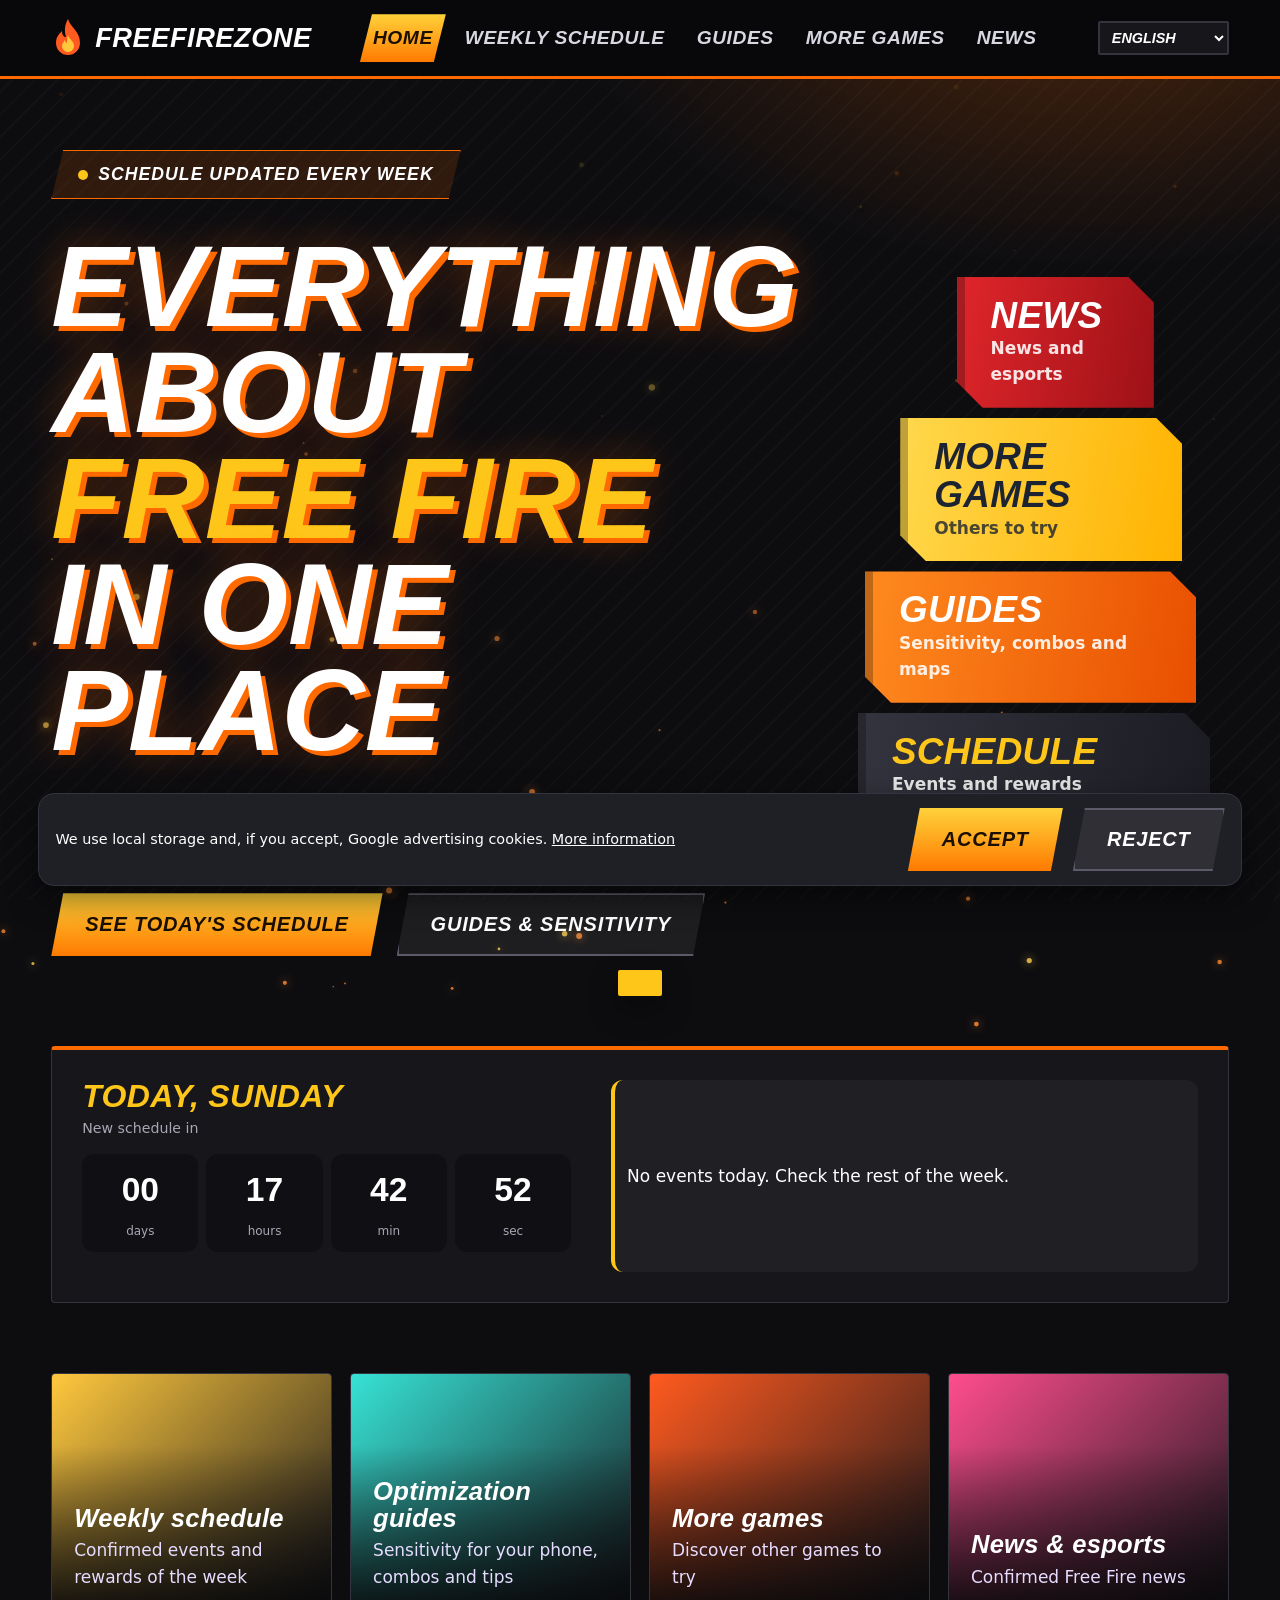
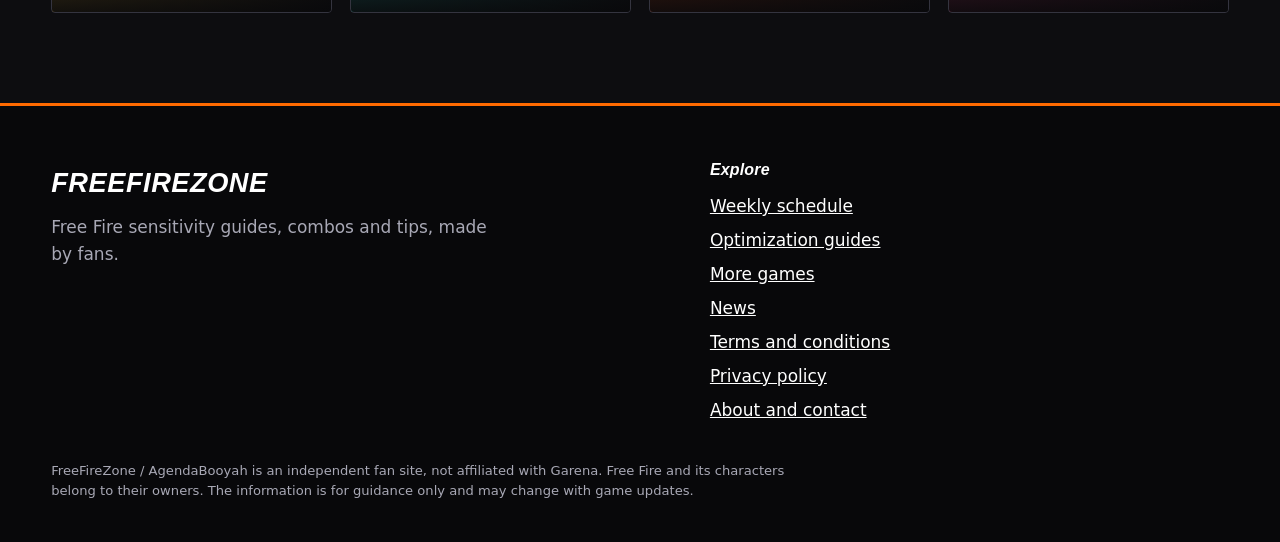
==== commit e4f83bd3: "Add files via upload" ====
--- a/index.html
+++ b/index.html
@@ -1,5 +1,5 @@
 <!DOCTYPE html>
-<html lang="es"><head><meta charset="UTF-8"><meta name="viewport" content="width=device-width, initial-scale=1, viewport-fit=cover"><meta http-equiv="Content-Security-Policy" content="default-src 'self'; script-src 'self' https://*.googlesyndication.com https://*.doubleclick.net https://*.google.com https://*.adtrafficquality.google; connect-src 'self' https://sqxohgghsszbbbuwrval.supabase.co https://*.googlesyndication.com https://*.doubleclick.net https://*.google.com https://*.adtrafficquality.google; img-src 'self' data: https:; style-src 'self' 'unsafe-inline' https://fonts.googleapis.com; font-src https://fonts.gstatic.com; frame-src https://*.googlesyndication.com https://*.doubleclick.net https://*.google.com https://*.adtrafficquality.google; object-src 'none'; base-uri 'none'; form-action 'self'"><meta name="referrer" content="strict-origin-when-cross-origin"><title>Agenda, sensibilidad y trucos de Free Fire · FreeFireZone</title><meta name="description" content="Agenda semanal, sensibilidad para tu celular, combos de personajes, trucos de mapas y más juegos."><link rel="preconnect" href="https://fonts.googleapis.com"><link rel="preconnect" href="https://fonts.gstatic.com" crossorigin><link href="https://fonts.googleapis.com/css2?family=Barlow+Condensed:ital,wght@0,700;0,800;1,700;1,800;1,900&family=Barlow:wght@400;500;600;700&display=swap" rel="stylesheet"><link rel="stylesheet" href="estilos.css"></head><body>
+<html lang="es"><head><meta charset="UTF-8"><meta name="viewport" content="width=device-width, initial-scale=1, viewport-fit=cover"><meta http-equiv="Content-Security-Policy" content="default-src 'self'; script-src 'self' https://*.googlesyndication.com https://*.doubleclick.net https://*.google.com https://*.adtrafficquality.google; connect-src 'self' https://sqxohgghsszbbbuwrval.supabase.co https://api.mymemory.translated.net https://*.googlesyndication.com https://*.doubleclick.net https://*.google.com https://*.adtrafficquality.google; img-src 'self' data: https:; style-src 'self' 'unsafe-inline' https://fonts.googleapis.com; font-src https://fonts.gstatic.com; frame-src https://*.googlesyndication.com https://*.doubleclick.net https://*.google.com https://*.adtrafficquality.google; object-src 'none'; base-uri 'none'; form-action 'self'"><meta name="referrer" content="strict-origin-when-cross-origin"><title>Agenda, sensibilidad y trucos de Free Fire · FreeFireZone</title><meta name="description" content="Agenda semanal, sensibilidad para tu celular, combos de personajes, trucos de mapas y más juegos."><link rel="preconnect" href="https://fonts.googleapis.com"><link rel="preconnect" href="https://fonts.gstatic.com" crossorigin><link href="https://fonts.googleapis.com/css2?family=Barlow+Condensed:ital,wght@0,700;0,800;1,700;1,800;1,900&family=Barlow:wght@400;500;600;700&display=swap" rel="stylesheet"><link rel="stylesheet" href="estilos.css"></head><body>
 <header>
   <div class="wrap nav">
     <a href="index.html" class="logo" aria-label="FreeFireZone, ir al inicio">
@@ -42,4 +42,4 @@
     </aside></div></section><aside class="ad" data-pos="home" hidden aria-label="Publicidad"></aside><div id="promo" class="promo" hidden></div><section id="portada"><div class="wrap"><div class="bgrid" id="bgrid"></div></div></section><aside class="ad" data-pos="end" hidden aria-label="Publicidad"></aside></main><footer><div class="wrap fgrid"><div><a href="index.html" class="logo" style="margin-bottom:10px"><span>FreeFireZone<small>AgendaBooyah</small></span></a><p style="color:var(--mute);max-width:42ch">Guías de sensibilidad, combos y trucos de Free Fire, hechas por fans.</p></div>
 <div><h3 style="margin-bottom:10px;font-size:1rem">Explora</h3><p style="line-height:2"><a href="agenda.html">Agenda semanal</a><br><a href="guias.html">Guías de optimización</a><br><a href="juegos.html">Más juegos</a><br><a href="novedades.html">Novedades</a><br><a href="terminos.html">Términos y condiciones</a><br><a href="privacidad.html">Política de privacidad</a><br><a href="contacto.html">Acerca de y contacto</a></p></div></div>
 <div class="wrap"><p class="legal">FreeFireZone / AgendaBooyah es un sitio independiente de fans, sin relación con Garena. Free Fire y sus personajes pertenecen a sus dueños. La información es orientativa y puede cambiar con las actualizaciones del juego.</p></div></footer><dialog id="adm"><div class="ah"><h3>Panel de actualización</h3><div><button id="admP" class="btn p" type="button" hidden>Publicar cambios</button> <button id="admX" class="btn g" type="button">Cerrar</button></div></div><div class="atabs" id="admTabs"></div><div id="admBody"></div></dialog><div id="ck" class="ckbar" hidden><p>Usamos almacenamiento local y, si lo aceptas, cookies de publicidad de Google. <a href="privacidad.html">Más información</a></p><button class="btn p" id="ckY" type="button">Aceptar</button><button class="btn g" id="ckN" type="button">Rechazar</button></div><div class="toast" id="toast" role="status"></div>
-<button id="top" aria-label="Volver arriba">↑</button><script src="js/index.js"></script></body></html>+<button id="top" aria-label="Volver arriba">↑</button><script src="js/index.js"></script><script src="js/idioma.js"></script></body></html>
--- a/estilos.css
+++ b/estilos.css
@@ -27,7 +27,7 @@
 
 /* NAV */
 header{position:fixed;inset:0 0 auto 0;z-index:50;padding-top:env(safe-area-inset-top,0px);background:rgba(21,15,46,.72);backdrop-filter:blur(14px);-webkit-backdrop-filter:blur(14px);border-bottom:1px solid rgba(255,255,255,.06)}
-.nav{display:flex;align-items:center;justify-content:space-between;height:68px}
+.nav{display:flex;align-items:center;justify-content:space-between;gap:12px;height:68px}
 .logo{display:flex;align-items:center;gap:10px;text-decoration:none;font-family:var(--display);font-size:1.15rem}
 .logo small{display:block;font-family:var(--body);font-size:.72rem;color:var(--gold);font-weight:600;letter-spacing:.04em;margin-top:-2px}
 .nav ul{display:flex;gap:6px;list-style:none;margin:0;padding:0}
@@ -36,7 +36,7 @@
 .nav a.lnk.on{background:var(--ember);color:#fff}
 .burger{display:none;background:none;border:1px solid var(--line);border-radius:10px;width:44px;height:44px;cursor:pointer}
 .burger span{display:block;width:20px;height:2px;background:var(--txt);margin:5px auto;transition:.25s}
-@media(max-width:800px){
+@media(max-width:1100px){
   .burger{display:block}
   .nav ul{position:absolute;top:68px;left:0;right:0;flex-direction:column;background:var(--ink2);padding:12px 4%;border-bottom:1px solid var(--line);transform:translateY(-12px);opacity:0;pointer-events:none;transition:.25s}
   .nav ul.open{transform:none;opacity:1;pointer-events:auto}
@@ -254,10 +254,11 @@
 .logo{font-size:1.5rem;letter-spacing:-.03em}
 .logo>span{display:flex;align-items:center;gap:14px}
 .logo small{display:inline-block;margin:0;padding-left:14px;border-left:1px solid var(--line);font-size:1rem;font-weight:500;color:var(--mute);letter-spacing:0}
-.nav a.lnk{padding:11px 20px;font-weight:600;color:#c9d5e6}
+.nav a.lnk{padding:11px 14px;font-weight:600;color:#c9d5e6}
 .nav a.lnk.on{background:#fff;color:#0f1b2e}
 .nav a.lnk:hover:not(.on){background:rgba(255,255,255,.08);color:#fff}
-@media(max-width:800px){.nav ul{top:76px;background:#0b1424}.logo small{display:none}}
+@media(max-width:1100px){.nav ul{top:76px;background:#0b1424}}
+@media(max-width:1280px){.logo small{display:none}}
 .hero{min-height:min(100svh,860px);padding:150px 0 80px;background:transparent}
 #embers{display:none}
 .hero .wrap{grid-template-columns:1.05fr .95fr;gap:60px}
@@ -372,3 +373,24 @@
 .ad::before{content:"Publicidad";display:block;font-size:.68rem;letter-spacing:.14em;text-transform:uppercase;color:var(--mute);opacity:.7;margin-bottom:6px}
 .amsg{margin:0 0 14px;padding:11px 14px;border-radius:4px;font-weight:600;background:rgba(255,255,255,.06)}
 .amsg:empty{display:none}.amsg.ok{background:rgba(61,220,132,.15);color:#7dffb0}.amsg.bad{background:rgba(255,45,45,.15);color:#ff8a8a}
+
+/* idioma, imágenes en agenda y texto en novedades */
+#lang{width:auto;background:var(--ink2);border:2px solid var(--line);border-radius:2px;padding:7px 12px;color:#fff;font-family:var(--display);font-style:italic;font-weight:800;text-transform:uppercase;font-size:1.05rem;cursor:pointer}
+#lang:focus{border-color:var(--gold)}
+@media(max-width:1100px){#lang{margin-left:auto;margin-right:10px}}
+html[lang=en] .ad::before{content:"Advertising"}html[lang=pt] .ad::before{content:"Publicidade"}
+.evi{width:100%;max-height:220px;object-fit:cover;border-radius:4px;margin-bottom:10px}
+.nx{color:#d6cbf3;font-size:.95rem;line-height:1.5}
+
+/* Celulares angostos: el selector de idioma no se sale de la pantalla */
+@media(max-width:520px){.logo{font-size:1.2rem}.logo svg{width:28px;height:33px}.logo>span{gap:8px}#lang{font-size:.85rem;padding:6px 8px;margin-right:8px}.nav{gap:6px}}
+@media(max-width:400px){.logo{font-size:1rem;letter-spacing:0}.logo svg{width:22px;height:26px}.logo>span{gap:6px}#lang{font-size:.75rem;padding:5px 6px;margin-right:6px}.burger{width:40px;height:40px}.wrap{width:min(1180px,94%)}}
+@media(max-width:340px){.logo svg{display:none}}
+/* Barra superior: que quepan menú e idioma en escritorio */
+.nav a.lnk{padding:9px 16px}
+@media(max-width:1100px){.nav a.lnk{padding:14px 16px}}
+.nav a.lnk{padding:9px 13px}
+#lang{font-size:.9rem;padding:6px 8px}
+@media(max-width:1100px){.nav a.lnk{padding:14px 16px}}
+@media(max-width:520px){#lang{font-size:.85rem;padding:6px 8px}}
+@media(max-width:400px){#lang{font-size:.75rem;padding:5px 6px}}
